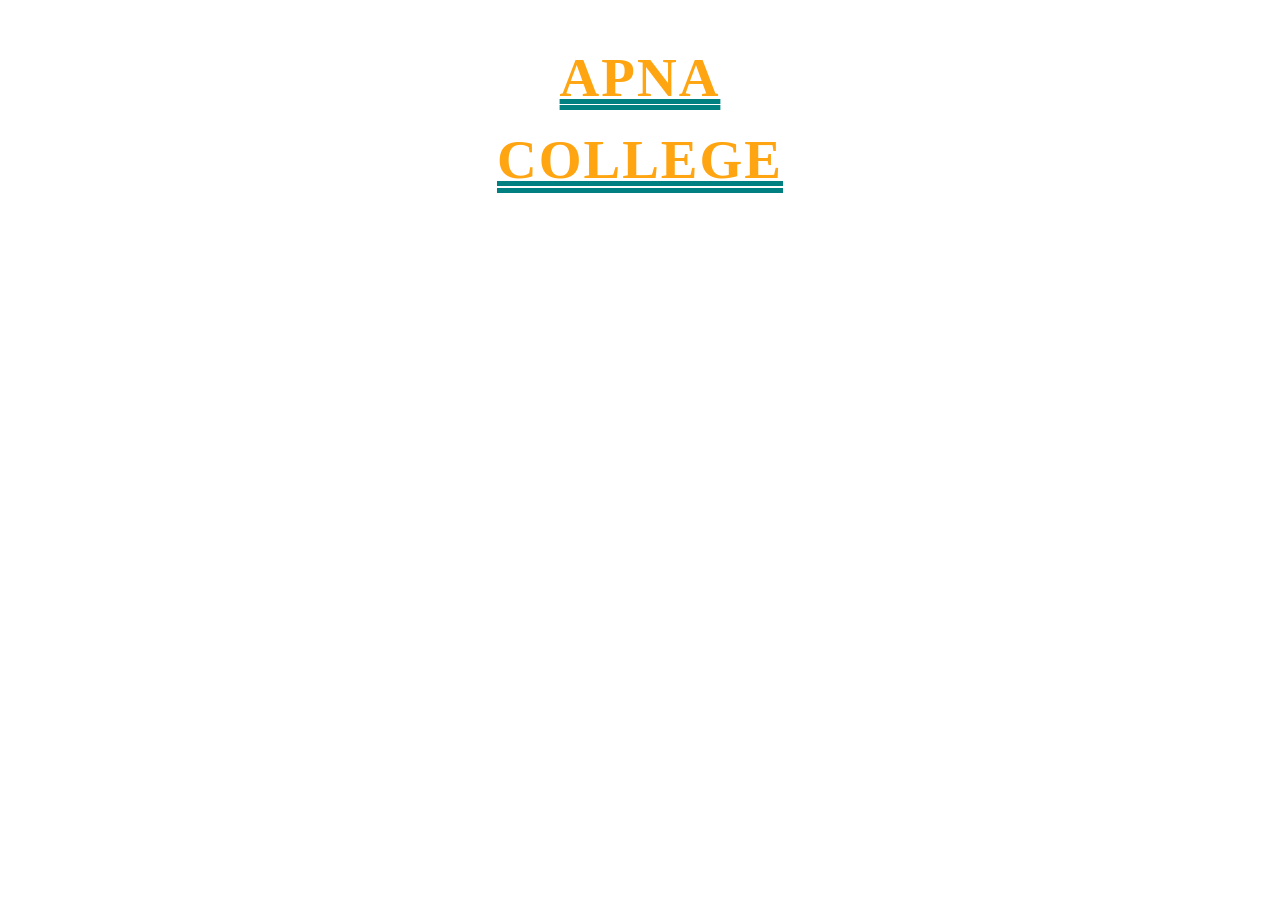
==== index.html @ 46d23af4 "practice css" ====
<!DOCTYPE html>
<html lang="en">
<head>
    <meta charset="UTF-8">
    <meta name="viewport" content="width=device-width, initial-scale=1.0">
    <title> CSS chapter 1</title>
    <link rel="stylesheet" href="style.css">
</head>
<body>
  <h1> Apna <br> College</h1>
</body>
</html>
---- style.css ----
h1{
    font-family: leauge spartan;
    color: #ffa511;
    text-align: center;
    font-size: 55px;
    font-weight: 900;
    letter-spacing: 2px;
    line-height: 1.5;
    text-decoration: teal double underline;
    text-transform: uppercase;
}
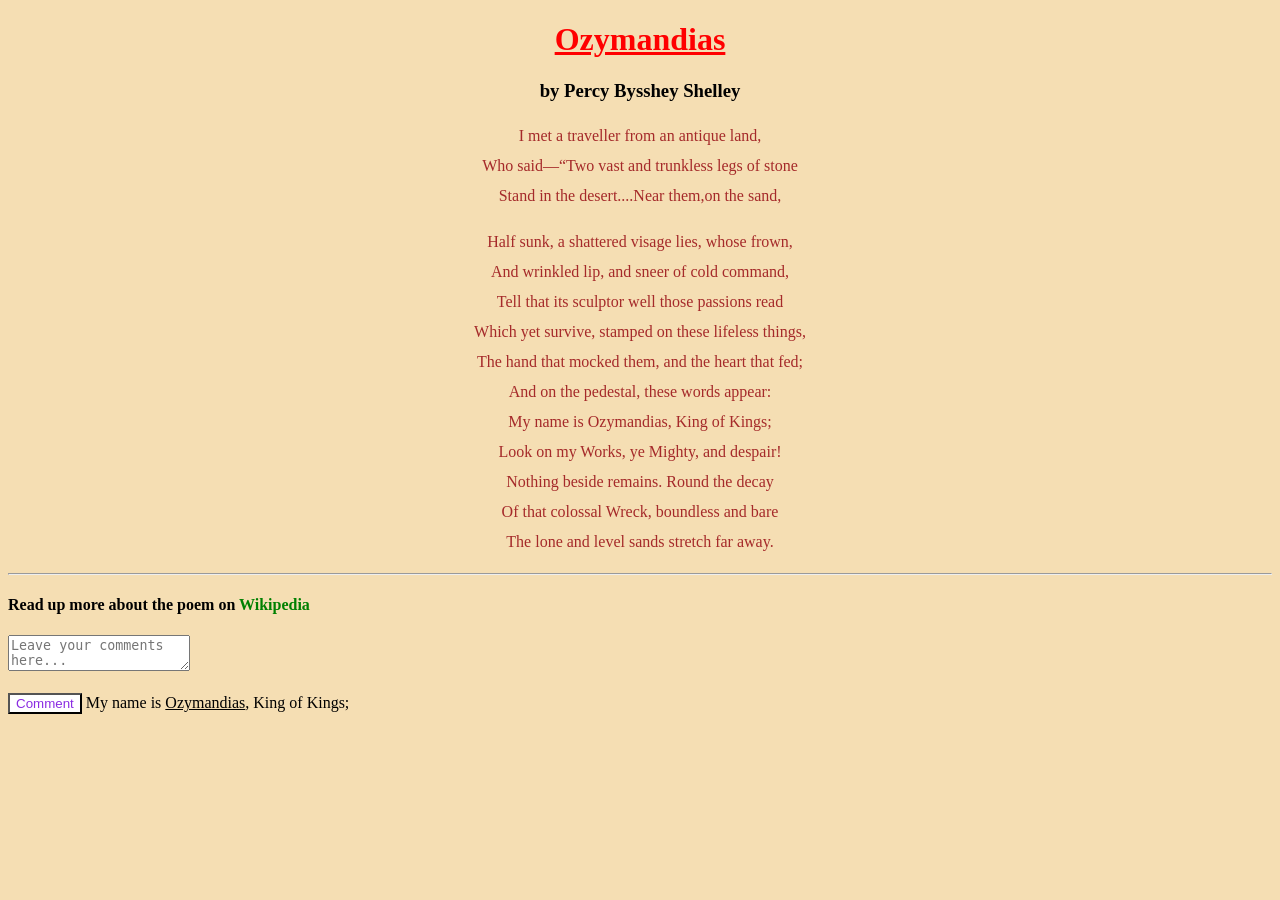
==== commit 712c413d: "css" ====
--- a/index.html
+++ b/index.html
@@ -3,10 +3,44 @@
 <head>
     <meta charset="UTF-8">
     <meta name="viewport" content="width=device-width, initial-scale=1.0">
-    <title> CSS chapter 1</title>
+    <title> CSS Practice</title>
     <link rel="stylesheet" href="style.css">
 </head>
-<body>
-  <h1> Apna <br> College</h1>
-</body>
+<body style="background-color: wheat;">
+
+ <!--Poem Name-->
+ <h1> <u>Ozymandias</u> </h1>
+ <!--Poet's Name--> 
+ <h3>by Percy Bysshey Shelley</h3>
+ <!--Poem-->
+ <p>I met a traveller from an antique land,
+    <br/> Who said—“Two vast and trunkless legs of stone<br/>
+    Stand in the desert....Near them,on the sand,<br/>
+    <p>
+Half sunk, a shattered visage lies, whose frown,<br>
+And wrinkled lip, and sneer of cold command,<br>
+Tell that its sculptor well those passions read<br>
+Which yet survive, stamped on these lifeless things,<br>
+The hand that mocked them, and the heart that fed;<br>
+And on the pedestal, these words appear:<br>
+My name is Ozymandias, King of Kings;<br>
+Look on my Works, ye Mighty, and despair!<br>
+Nothing beside remains. Round the decay<br>
+Of that colossal Wreck, boundless and bare<br>
+The lone and level sands stretch far away.
+</p>
+
+<hr>
+
+<h4>
+Read up more about the poem on
+<a href="https://en.wikipedia.org/wiki/Ozymandias">Wikipedia</a>
+</h4>
+
+<textarea placeholder="Leave your comments here..."></textarea>
+<br><br>
+
+<button>Comment</button>
+My name is <span style="text-decoration: underline;">Ozymandias</span>, King of Kings;<br/>
+   </body> 
 </html>
--- a/style.css
+++ b/style.css
@@ -1,11 +1,36 @@
+p{
+   color: #A52A2A;
+   text-align: center;
+   line-height: 30px;
+}
 h1{
-    font-family: leauge spartan;
-    color: #ffa511;
     text-align: center;
-    font-size: 55px;
-    font-weight: 900;
-    letter-spacing: 2px;
-    line-height: 1.5;
-    text-decoration: teal double underline;
-    text-transform: uppercase;
-}+ color:red;
+ font-family:Georgia;
+}
+h2{
+    text-align: center;
+}
+h3{
+    text-align: center;
+    color:black;
+}
+
+    
+
+a {
+            color: rgb(0, 128, 0); 
+            text-decoration: none; 
+        }
+        button{
+            background-color: white;
+            color:blueviolet;
+
+        }
+        textarea{
+            color:#000;
+        }
+        span{
+            text-decoration: underline;
+           
+        }
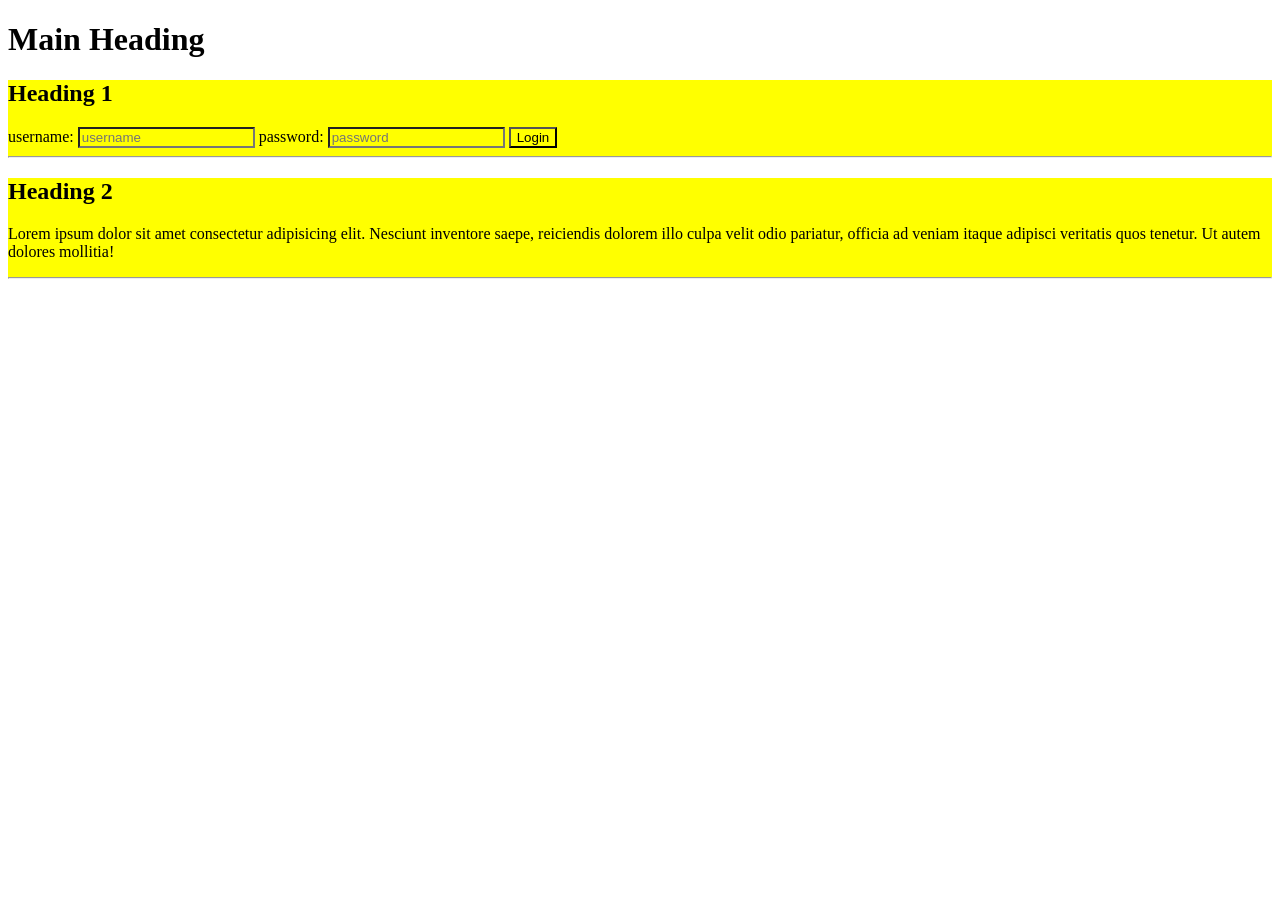
==== commit ee4b78bb: "css practice" ====
--- a/index.html
+++ b/index.html
@@ -4,43 +4,33 @@
     <meta charset="UTF-8">
     <meta name="viewport" content="width=device-width, initial-scale=1.0">
     <title> CSS Practice</title>
-    <link rel="stylesheet" href="style.css">
+    <link rel="stylesheet" href="style inherit.css">
 </head>
-<body style="background-color: wheat;">
+<body>
 
- <!--Poem Name-->
- <h1> <u>Ozymandias</u> </h1>
- <!--Poet's Name--> 
- <h3>by Percy Bysshey Shelley</h3>
- <!--Poem-->
- <p>I met a traveller from an antique land,
-    <br/> Who said—“Two vast and trunkless legs of stone<br/>
-    Stand in the desert....Near them,on the sand,<br/>
-    <p>
-Half sunk, a shattered visage lies, whose frown,<br>
-And wrinkled lip, and sneer of cold command,<br>
-Tell that its sculptor well those passions read<br>
-Which yet survive, stamped on these lifeless things,<br>
-The hand that mocked them, and the heart that fed;<br>
-And on the pedestal, these words appear:<br>
-My name is Ozymandias, King of Kings;<br>
-Look on my Works, ye Mighty, and despair!<br>
-Nothing beside remains. Round the decay<br>
-Of that colossal Wreck, boundless and bare<br>
-The lone and level sands stretch far away.
-</p>
+ <h1>Main Heading</h1>
+      <div>
+        <h2>Heading 1</h2>
+        <form>
+          <label>username: </label>
+          <input type="text" placeholder="username" />
+          <label>password: </label>
+          <input type="password" placeholder="password" />
+          <button>Login</button>
+        </form>
+        <hr />
+      </div>
 
-<hr>
+      <div>
+        <h2>Heading 2</h2>
+        <p>
+          Lorem ipsum dolor sit amet consectetur adipisicing elit. Nesciunt
+          inventore saepe, reiciendis dolorem illo culpa velit odio pariatur,
+          officia ad veniam itaque adipisci veritatis quos tenetur. Ut autem
+          dolores mollitia!
+        </p>
+        <hr />
+      </div>
 
-<h4>
-Read up more about the poem on
-<a href="https://en.wikipedia.org/wiki/Ozymandias">Wikipedia</a>
-</h4>
-
-<textarea placeholder="Leave your comments here..."></textarea>
-<br><br>
-
-<button>Comment</button>
-My name is <span style="text-decoration: underline;">Ozymandias</span>, King of Kings;<br/>
    </body> 
 </html>
--- a/style inherit.css
+++ b/style inherit.css
@@ -0,0 +1,9 @@
+div{
+    background-color: yellow;
+}
+input{
+    background-color: yellow;
+}
+button{
+    background-color: yellow;
+}
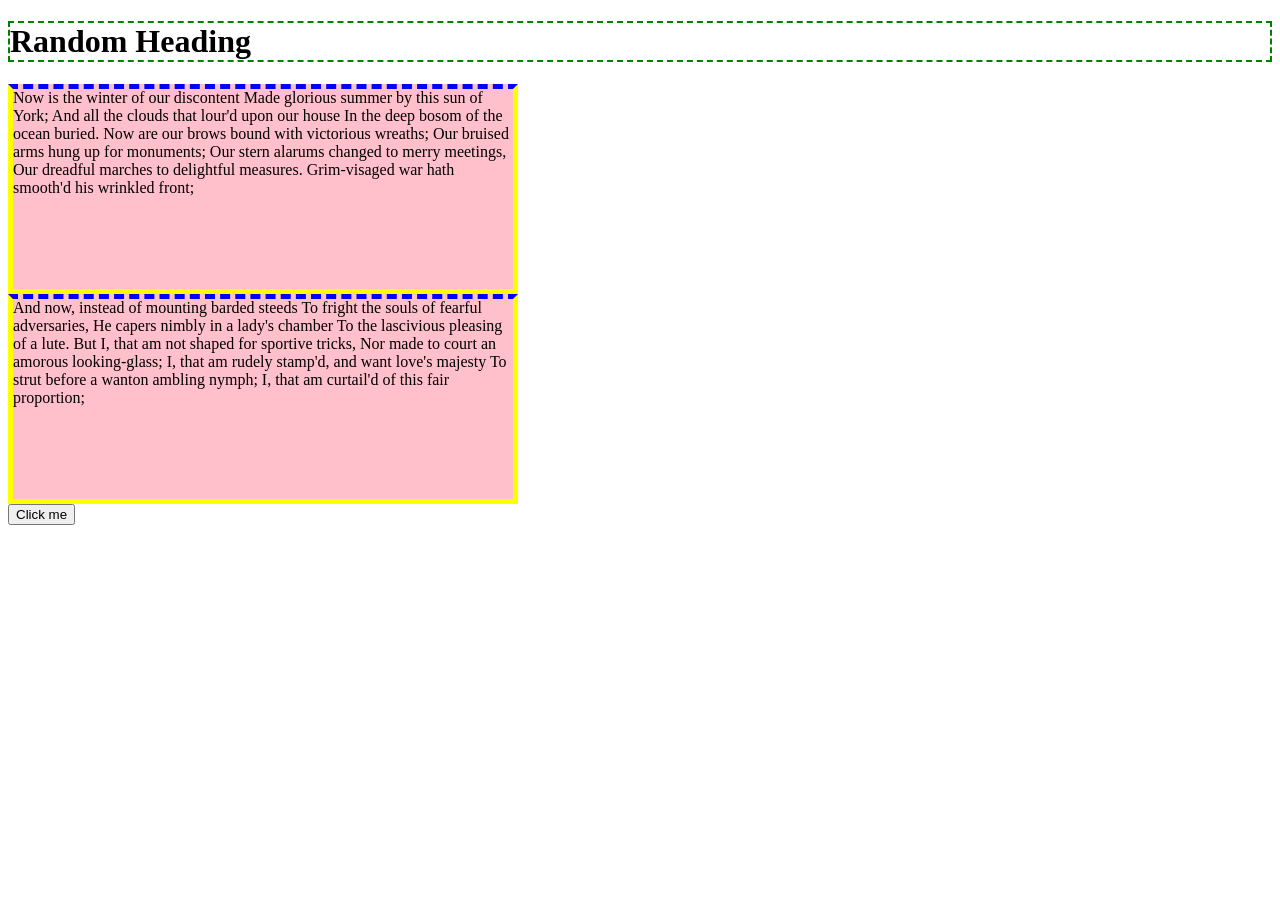
==== commit 5d4feb31: "css" ====
--- a/index.html
+++ b/index.html
@@ -3,34 +3,34 @@
 <head>
     <meta charset="UTF-8">
     <meta name="viewport" content="width=device-width, initial-scale=1.0">
-    <title> CSS Practice</title>
-    <link rel="stylesheet" href="style inherit.css">
+     <link rel="stylesheet" href="style2.css">
+    <title>Document</title>
 </head>
 <body>
+   <h1>Random Heading</h1>
 
- <h1>Main Heading</h1>
-      <div>
-        <h2>Heading 1</h2>
-        <form>
-          <label>username: </label>
-          <input type="text" placeholder="username" />
-          <label>password: </label>
-          <input type="password" placeholder="password" />
-          <button>Login</button>
-        </form>
-        <hr />
-      </div>
+    <div>
+        Now is the winter of our discontent Made glorious summer by this sun of
+        York; And all the clouds that lour'd upon our house In the deep bosom of
+        the ocean buried. Now are our brows bound with victorious wreaths; Our
+        bruised arms hung up for monuments; Our stern alarums changed to merry
+        meetings, Our dreadful marches to delightful measures. Grim-visaged war
+        hath smooth'd his wrinkled front;
+    </div>
 
-      <div>
-        <h2>Heading 2</h2>
-        <p>
-          Lorem ipsum dolor sit amet consectetur adipisicing elit. Nesciunt
-          inventore saepe, reiciendis dolorem illo culpa velit odio pariatur,
-          officia ad veniam itaque adipisci veritatis quos tenetur. Ut autem
-          dolores mollitia!
-        </p>
-        <hr />
-      </div>
+    <div>
+        And now, instead of mounting barded steeds To fright the souls of fearful
+        adversaries, He capers nimbly in a lady's chamber To the lascivious
+        pleasing of a lute. But I, that am not shaped for sportive tricks, Nor
+        made to court an amorous looking-glass; I, that am rudely stamp'd, and
+        want love's majesty To strut before a wanton ambling nymph; I, that am
+        curtail'd of this fair proportion;
+    </div>
 
-   </body> 
-</html>+    <button>Click me</button>
+</body>
+</html>
+
+
+
+    
--- a/style2.css
+++ b/style2.css
@@ -0,0 +1,20 @@
+div{
+    height:200px;
+    width: 500px;
+    background-color: pink;
+   /* border-width: 5px;
+    border-style: solid;
+    border-color: black;*/
+    border:5px solid yellow;
+    /*border-left-color: blue;
+    border-left-style: dashed;*/
+    border-top:5px dashed blue;
+  
+
+}
+h1{
+    /* border-width: 2px;
+    border-style: dashed;
+    border-color:green ;*/
+    border:2px dashed green;
+}
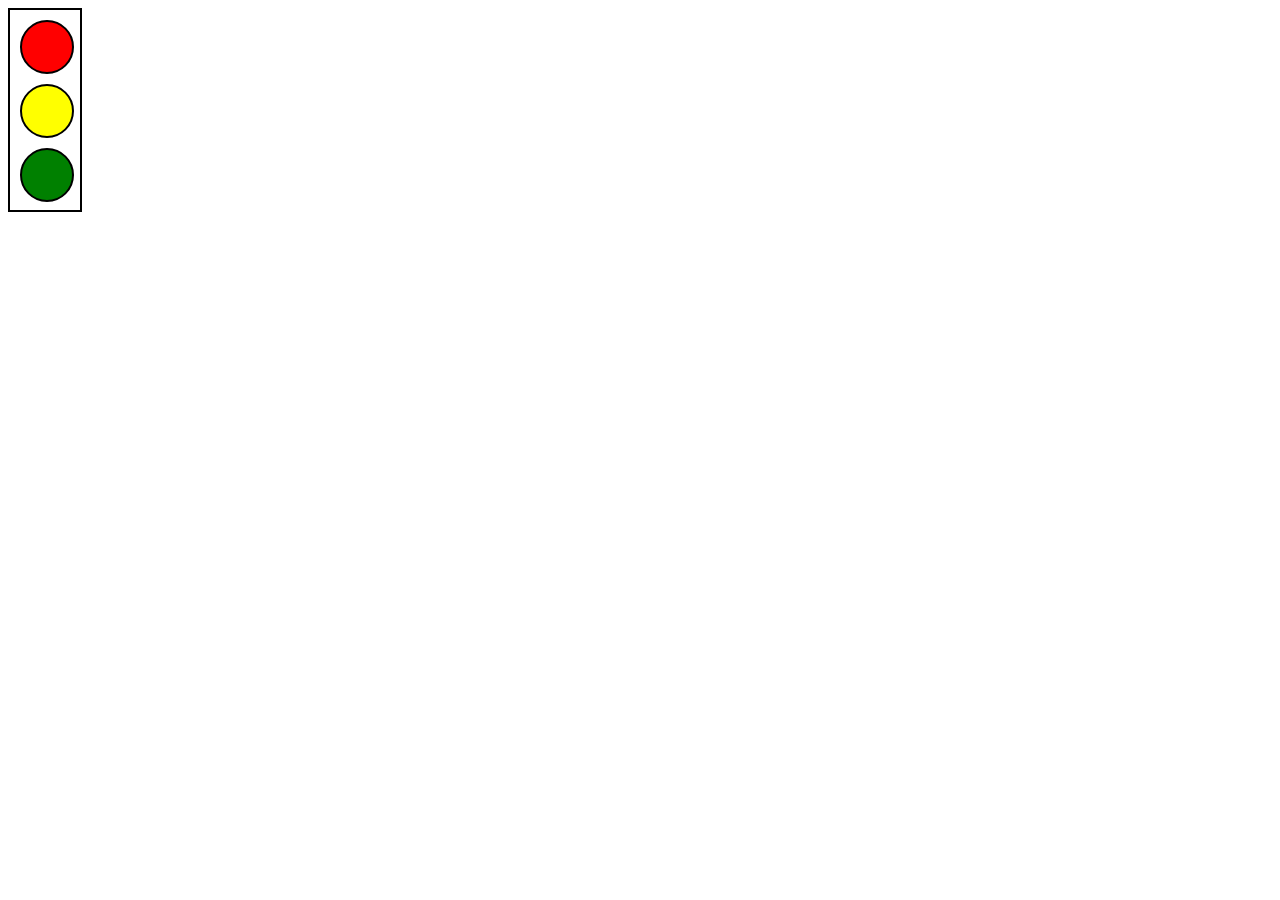
==== commit e9a74d87: "traffic light" ====
--- a/index.html
+++ b/index.html
@@ -4,30 +4,17 @@
     <meta charset="UTF-8">
     <meta name="viewport" content="width=device-width, initial-scale=1.0">
      <link rel="stylesheet" href="style2.css">
-    <title>Document</title>
+    <title>traffic light</title>
 </head>
 <body>
-   <h1>Random Heading</h1>
 
-    <div>
-        Now is the winter of our discontent Made glorious summer by this sun of
-        York; And all the clouds that lour'd upon our house In the deep bosom of
-        the ocean buried. Now are our brows bound with victorious wreaths; Our
-        bruised arms hung up for monuments; Our stern alarums changed to merry
-        meetings, Our dreadful marches to delightful measures. Grim-visaged war
-        hath smooth'd his wrinkled front;
+
+    <div id="outer">
+   <div class="inner" id="red"></div>
+    <div  class="inner" id="yellow"></div>
+    <div class="inner" id="green"> </div>
     </div>
-
-    <div>
-        And now, instead of mounting barded steeds To fright the souls of fearful
-        adversaries, He capers nimbly in a lady's chamber To the lascivious
-        pleasing of a lute. But I, that am not shaped for sportive tricks, Nor
-        made to court an amorous looking-glass; I, that am rudely stamp'd, and
-        want love's majesty To strut before a wanton ambling nymph; I, that am
-        curtail'd of this fair proportion;
-    </div>
-
-    <button>Click me</button>
+   
 </body>
 </html>
 
--- a/style2.css
+++ b/style2.css
@@ -1,20 +1,21 @@
-div{
+#outer{
     height:200px;
-    width: 500px;
-    background-color: pink;
-   /* border-width: 5px;
-    border-style: solid;
-    border-color: black;*/
-    border:5px solid yellow;
-    /*border-left-color: blue;
-    border-left-style: dashed;*/
-    border-top:5px dashed blue;
-  
-
+    width: 70px;
+    border:2px solid black;
 }
-h1{
-    /* border-width: 2px;
-    border-style: dashed;
-    border-color:green ;*/
-    border:2px dashed green;
+.inner{
+    height:50px;
+    width:50px;
+    border:2px solid black;
+    margin:10px;
+    border-radius: 50%;
+}
+#red{
+    background-color: red;
+}
+#green{
+   background-color:green;
+}
+#yellow{
+    background-color:yellow
 }
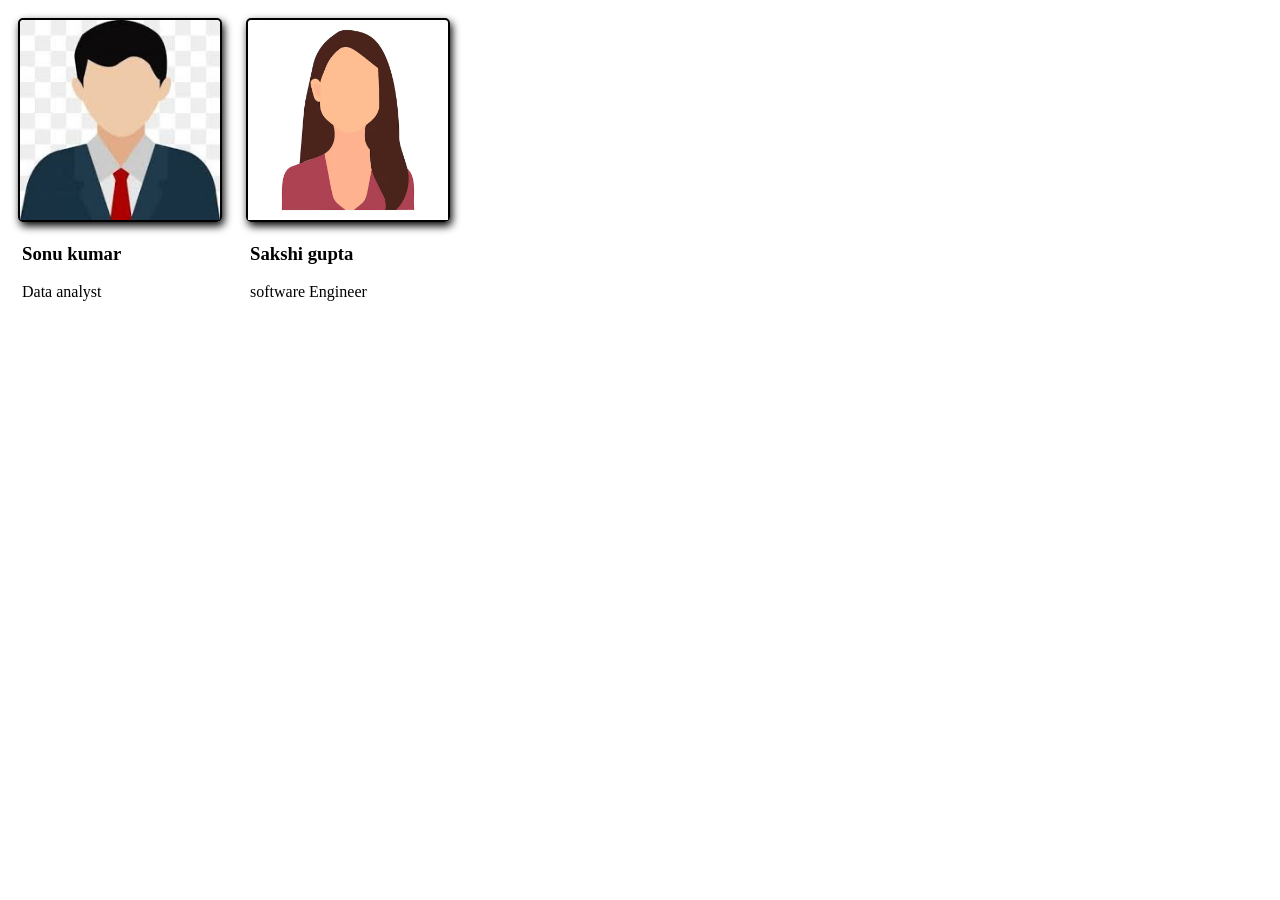
==== commit c0ef94a6: "profile maing" ====
--- a/index.html
+++ b/index.html
@@ -4,17 +4,24 @@
     <meta charset="UTF-8">
     <meta name="viewport" content="width=device-width, initial-scale=1.0">
      <link rel="stylesheet" href="style2.css">
-    <title>traffic light</title>
+    <title>CSS</title>
 </head>
 <body>
+<div class="card">
+<img src="men.png"alt="man"/>
+<div class="desc">
+    <h3>Sonu kumar</h3>
+    <p>Data analyst</p>
+</div>
+</div>
+<div class="card">
+    <img src="women.png"alt=women/>
+    <div class="desc">
+        <h3>Sakshi gupta</h3>
+        <p>software Engineer</p>
+    </div>
+</div>
 
-
-    <div id="outer">
-   <div class="inner" id="red"></div>
-    <div  class="inner" id="yellow"></div>
-    <div class="inner" id="green"> </div>
-    </div>
-   
 </body>
 </html>
 
--- a/style2.css
+++ b/style2.css
@@ -1,21 +1,22 @@
-#outer{
-    height:200px;
-    width: 70px;
-    border:2px solid black;
+.card{
+    width: 200px;
+    height: 200px;
+    border: 2px solid black;
+    display: inline-block;
+    margin: 10px;
+    border-radius: 5px;
+    box-shadow: 2px 4px 8px black;
+    transition: 1s;
 }
-.inner{
-    height:50px;
-    width:50px;
-    border:2px solid black;
-    margin:10px;
-    border-radius: 50%;
+.desc{
+    padding:0 2px 0 2px;
 }
-#red{
-    background-color: red;
+
+img{
+    width:100%;
+ border-radius: 5px 5px 0 0;
 }
-#green{
-   background-color:green;
-}
-#yellow{
-    background-color:yellow
+.card:hover{
+    box-shadow: 0px 8px 16px green;
+
 }
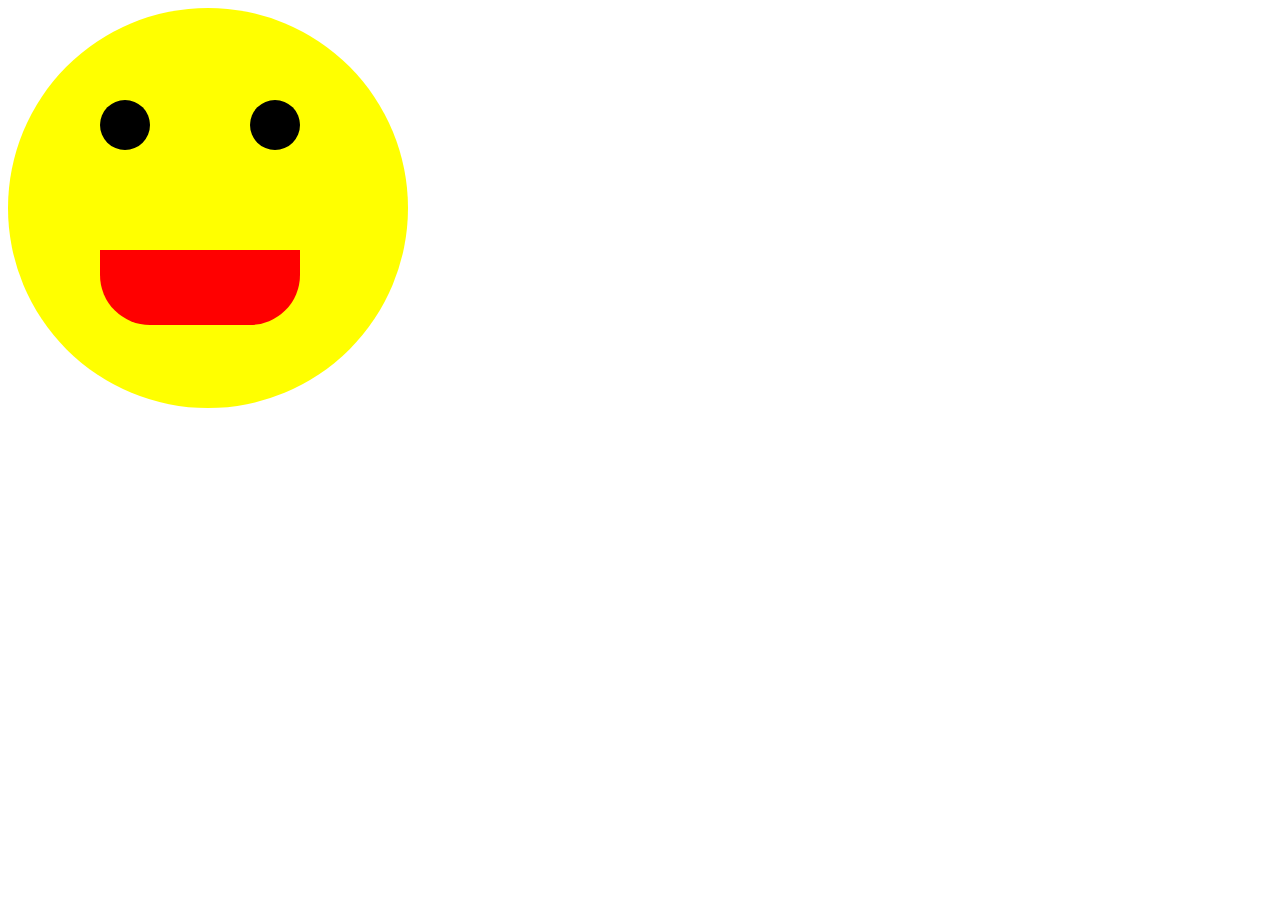
==== commit 6168355b: "smile face" ====
--- a/index.html
+++ b/index.html
@@ -4,23 +4,16 @@
     <meta charset="UTF-8">
     <meta name="viewport" content="width=device-width, initial-scale=1.0">
      <link rel="stylesheet" href="style2.css">
-    <title>CSS</title>
+    <title>smiley Face</title>
 </head>
 <body>
-<div class="card">
-<img src="men.png"alt="man"/>
-<div class="desc">
-    <h3>Sonu kumar</h3>
-    <p>Data analyst</p>
+<div class="face"></div>
+<div class="mouth"></div>
+<div class="eyes">
+    <div class="left-eyes"></div>
+    <div class="right-eyes"></div>
 </div>
-</div>
-<div class="card">
-    <img src="women.png"alt=women/>
-    <div class="desc">
-        <h3>Sakshi gupta</h3>
-        <p>software Engineer</p>
-    </div>
-</div>
+
 
 </body>
 </html>
--- a/style2.css
+++ b/style2.css
@@ -1,22 +1,29 @@
-.card{
-    width: 200px;
-    height: 200px;
-    border: 2px solid black;
-    display: inline-block;
-    margin: 10px;
-    border-radius: 5px;
-    box-shadow: 2px 4px 8px black;
-    transition: 1s;
+.face{
+    width: 400px;
+    height: 400px;
+   background-color:yellow;
+   border-radius: 50%;
 }
-.desc{
-    padding:0 2px 0 2px;
+.mouth{
+    width:200px;
+    height:75px;
+    background-color: red;
+    border-radius: 0 0 50px 50px;
+    position:absolute;
+    top:250px;
+    left:100px;
+
 }
-
-img{
-    width:100%;
- border-radius: 5px 5px 0 0;
+.left-eyes, .right-eyes{
+    width:50px;
+    height:50px;
+    background-color:black;
+    border-radius: 50%;
+    display:inline-block;
+    position: absolute;
+    left:100px;
+   top:100px;
 }
-.card:hover{
-    box-shadow: 0px 8px 16px green;
-
-}+.right-eyes{
+    left:250px;
+}
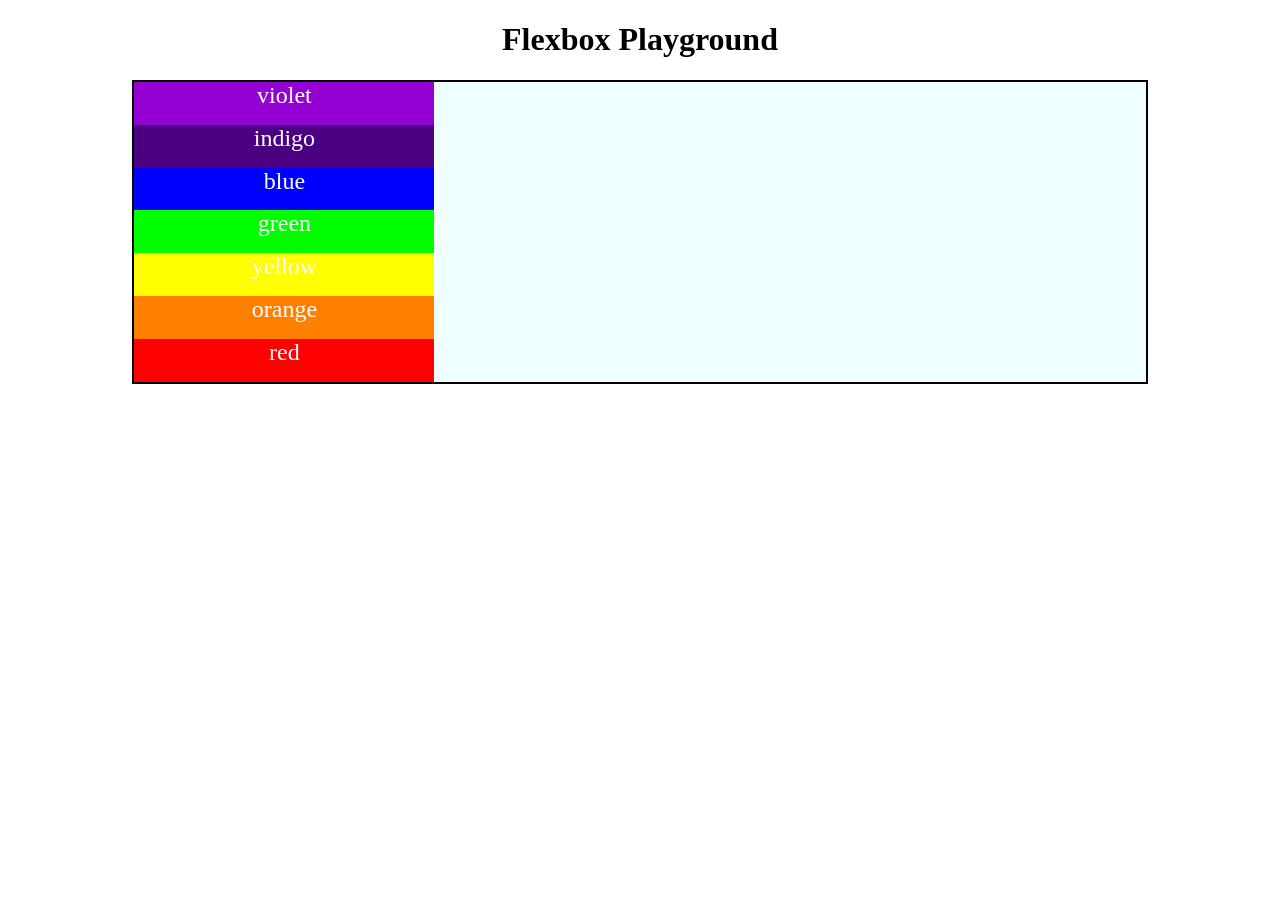
==== commit d7d3a583: "flex box" ====
--- a/index.html
+++ b/index.html
@@ -3,15 +3,21 @@
 <head>
     <meta charset="UTF-8">
     <meta name="viewport" content="width=device-width, initial-scale=1.0">
-     <link rel="stylesheet" href="style2.css">
-    <title>smiley Face</title>
+     <link rel="stylesheet" href="style.css">
+    <title>CSS</title>
 </head>
 <body>
+    <h1>Flexbox Playground</h1>
 <div class="face"></div>
-<div class="mouth"></div>
-<div class="eyes">
-    <div class="left-eyes"></div>
-    <div class="right-eyes"></div>
+<div id ="container">
+    
+     <div style="background-color: #9400d3;">violet</div>
+      <div style="background-color: #4b0082;">indigo</div>
+       <div style="background-color: #0000ff;">blue</div>
+        <div style="background-color: #00ff00;">green</div>
+         <div style="background-color: #ffff00;">yellow</div>
+         <div style="background-color: #ff7f00;">orange</div>
+          <div style="background-color: #ff0000;">red</div>
 </div>
 
 
--- a/style.css
+++ b/style.css
@@ -0,0 +1,20 @@
+#container{
+    height:300px;
+    width:80%;
+    background-color: azure;
+    margin: 10px auto;
+    border:2px solid black;
+    display:flex;
+    flex-direction: column;
+
+}
+h1{
+    text-align: center;
+}
+#container div{
+    height:100px;
+    width:300px;
+    color:white;
+    text-align: center;
+    font-size: 1.5em;
+}
